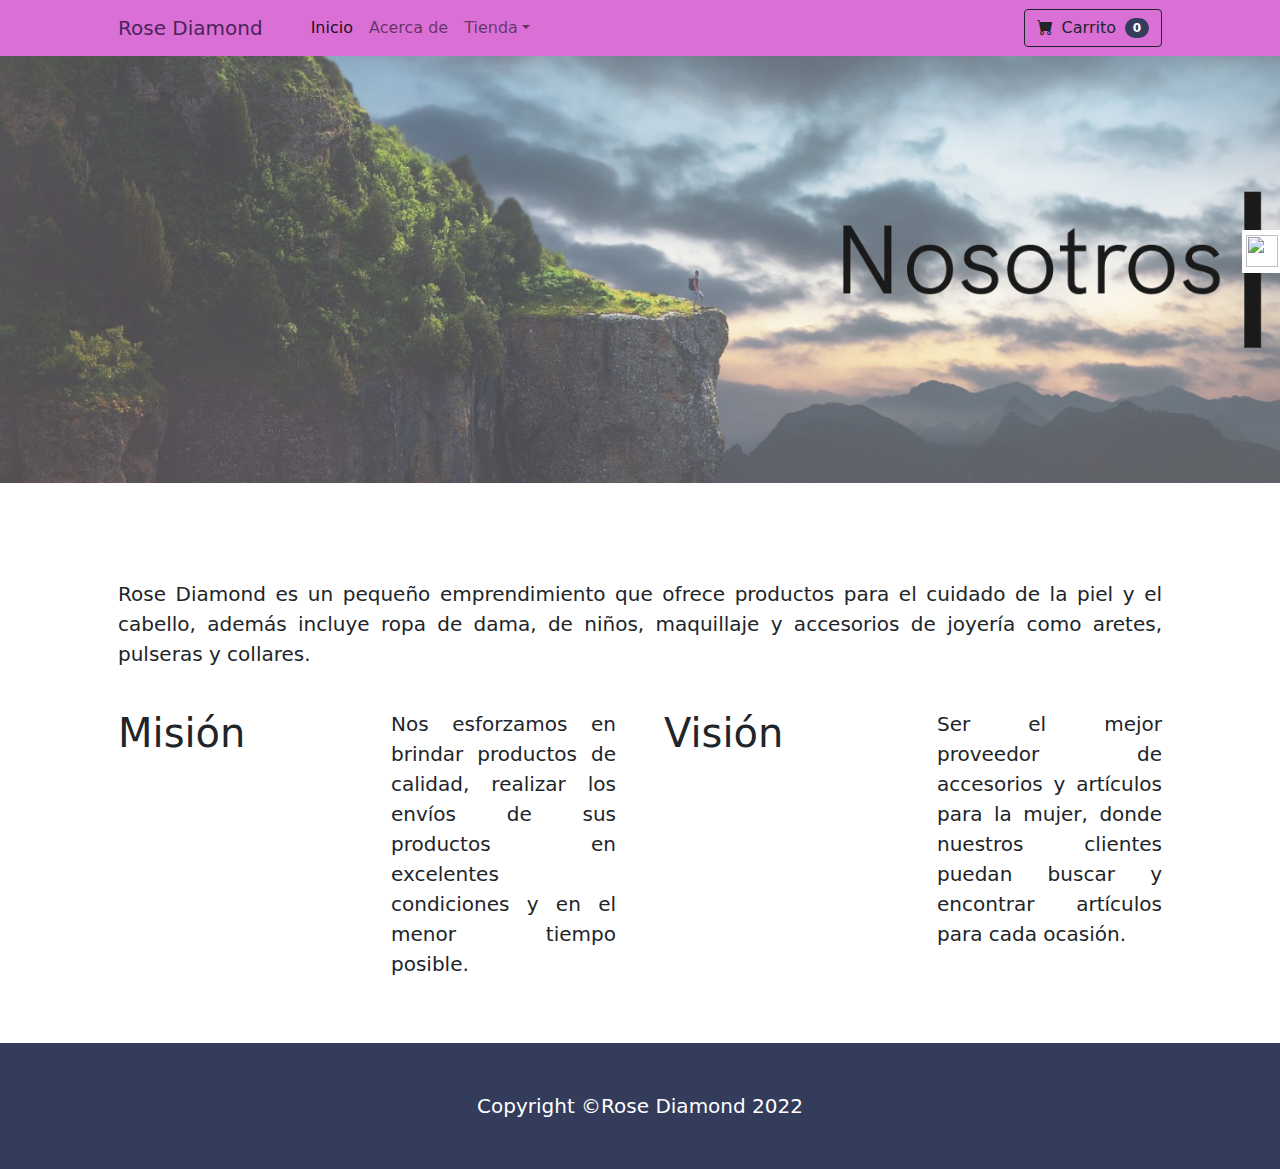
==== acercaDe.html @ ee051b6a "Add files via upload" ====
<!DOCTYPE html>
<html lang="es">

<head>
    <meta charset="utf-8" />
    <meta name="viewport" content="width=device-width, initial-scale=1, shrink-to-fit=no" />
    <meta name="description" content="" />
    <meta name="author" content="" />
    <title>Posible pagina para proyecto integrador</title>
    <!-- Favicon-->
    <link rel="icon" type="image/x-icon" href="assets/favicon.ico" />
    <!-- Bootstrap icons-->
    <link href="https://cdn.jsdelivr.net/npm/bootstrap-icons@1.5.0/font/bootstrap-icons.css" rel="stylesheet" />
    <!-- Core theme CSS (includes Bootstrap)-->
    <link href="css/styles.css" rel="stylesheet" />
</head>

<body>
    <!-- Navigation-->
    <nav class="navbar navbar-expand-lg navbar-light bg-light">
        <div class="container px-4 px-lg-5">
            <a class="navbar-brand" href="index.html" style="color: #4A235A ;">Rose Diamond</a>
            <button class="navbar-toggler" type="button" data-bs-toggle="collapse"
                data-bs-target="#navbarSupportedContent" aria-controls="navbarSupportedContent" aria-expanded="false"
                aria-label="Toggle navigation"><span class="navbar-toggler-icon"></span></button>
            <div class="collapse navbar-collapse" id="navbarSupportedContent">
                <ul class="navbar-nav me-auto mb-2 mb-lg-0 ms-lg-4">
                    <li class="nav-item"><a class="nav-link active" aria-current="page" href="index.html">Inicio</a>
                    </li>
                    <li class="nav-item"><a class="nav-link" href="acercaDe.html">Acerca de</a></li>
                    <li class="nav-item dropdown">
                        <a class="nav-link dropdown-toggle" id="navbarDropdown" href="#" role="button"
                            data-bs-toggle="dropdown" aria-expanded="false">Tienda</a>
                        <ul class="dropdown-menu" aria-labelledby="navbarDropdown">
                            <li><a class="dropdown-item" href="#!">Todos los productos</a></li>
                            <li>
                                <hr class="dropdown-divider" />
                            </li>
                            <li><a class="dropdown-item" href="#!">Productos Populares</a></li>
                            <li><a class="dropdown-item" href="#!">Lanzamientos</a></li>
                        </ul>
                    </li>
                </ul>
                <form class="d-flex">
                    <button class="btn btn-outline-dark" type="submit">
                        <i class="bi-cart-fill me-1"></i>
                        Carrito
                        <span class="badge bg-dark text-white ms-1 rounded-pill">0</span>
                    </button>
                </form>
            </div>
        </div>
    </nav>
    <!-- Header-->
    <img src="/img/bannerAcercaDe.png" class="img-fluid" alt="..." width="1520" height="">
    <!-- Section-->
    <section class="py-5">
        <div class="container px-4 px-lg-5 mt-5">
            <p align="justify">Rose Diamond es un pequeño emprendimiento que ofrece productos para el cuidado de la piel
                y el cabello, además incluye ropa de dama, de niños, maquillaje y accesorios de joyería como aretes,
                pulseras y collares.</p>
            <br>
            <div class="row gx-4 gx-lg-5 row-cols-2 row-cols-md-3 row-cols-xl-4 justify-content-center">
                <h1>Misión</h1>
                <p align="justify">Nos esforzamos en brindar productos de calidad, realizar los envíos de sus productos
                    en excelentes condiciones y en el menor tiempo posible. </p>
                <h1>Visión</h1>
                <p align="justify">Ser el mejor proveedor de accesorios y artículos para la mujer, donde nuestros
                    clientes puedan buscar y encontrar artículos para cada ocasión. </p>
            </div>
        </div>
    </section>
    <!-- Footer-->
    <footer class="py-5 bg-dark">
        <div class="container">
            <p class="m-0 text-center text-white">Copyright &copy;Rose Diamond 2022</p>
        </div>
    </footer>

    <div class="sticky-container">
        <ul class="sticky">
            <li>
                <img src="img/facebook.png" width="32" height="32">
                <p><a href="#" target="_blank">Siguenos en<br>Facebook</a></p>
            </li>
        </ul>
    </div>
    <!-- Bootstrap core JS-->
    <script src="https://cdn.jsdelivr.net/npm/bootstrap@5.1.3/dist/js/bootstrap.bundle.min.js"></script>
    <!-- Core theme JS-->
    <script src="js/scripts.js"></script>
</body>

</html>
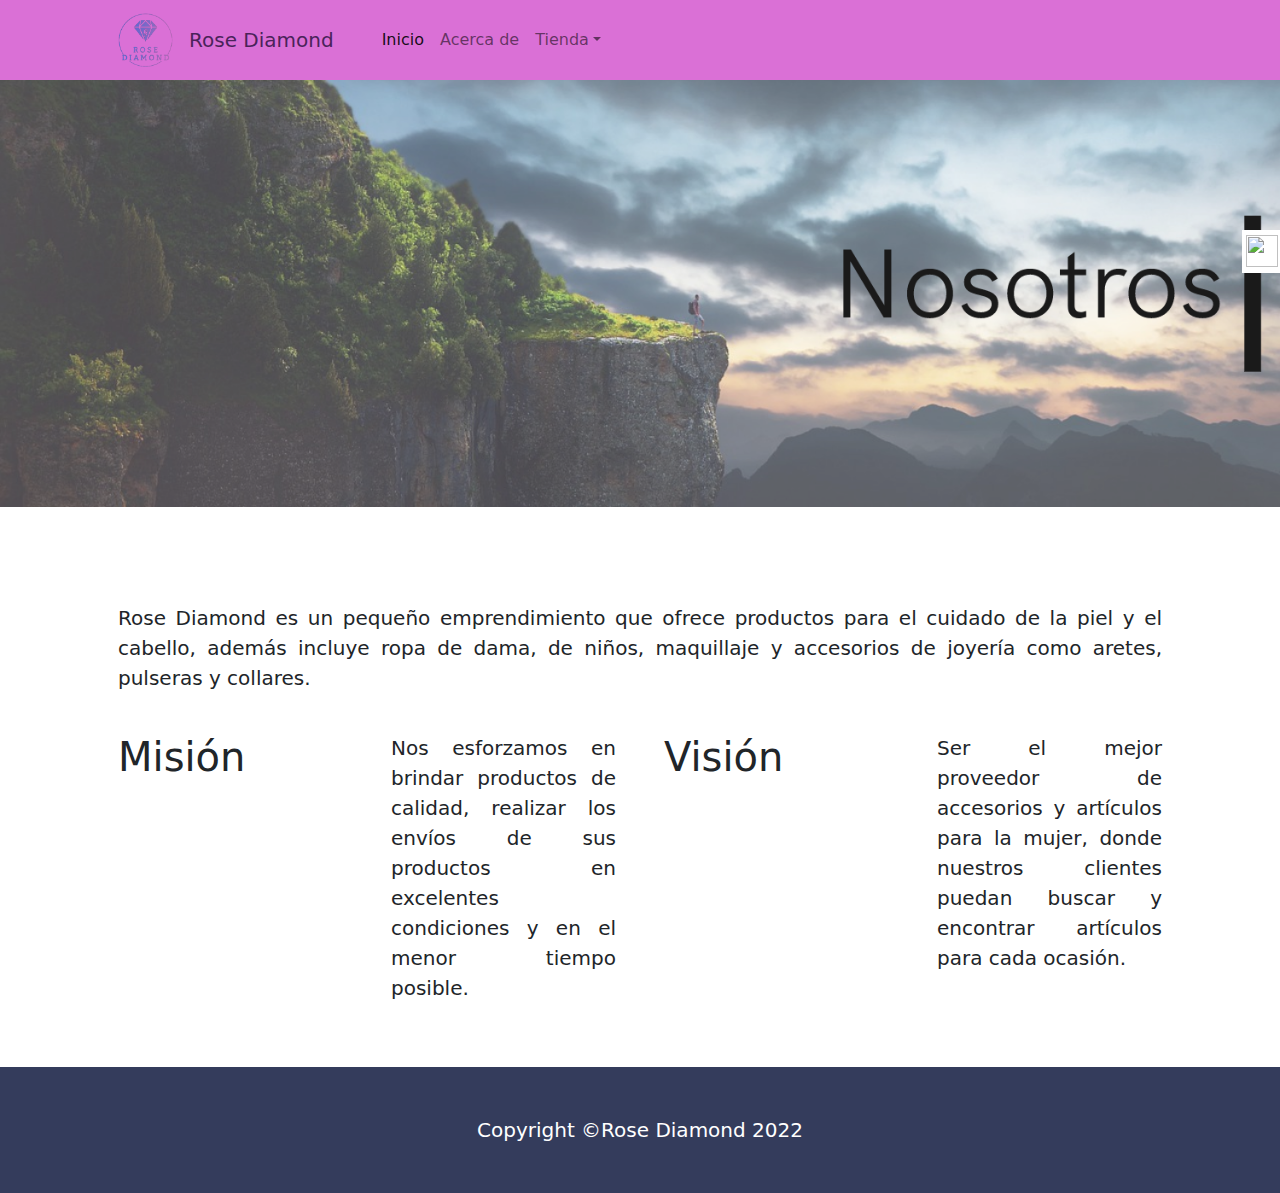
==== commit b2baf4ee: "Reubicación del logo" ====
--- a/acercaDe.html
+++ b/acercaDe.html
@@ -19,6 +19,9 @@
     <!-- Navigation-->
     <nav class="navbar navbar-expand-lg navbar-light bg-light">
         <div class="container px-4 px-lg-5">
+            <a class="navbar-brand" href="index.html">
+                <img src="img/lo-remove.png" width="55" alt="Rose Diamond">
+            </a>
             <a class="navbar-brand" href="index.html" style="color: #4A235A ;">Rose Diamond</a>
             <button class="navbar-toggler" type="button" data-bs-toggle="collapse"
                 data-bs-target="#navbarSupportedContent" aria-controls="navbarSupportedContent" aria-expanded="false"
@@ -42,11 +45,7 @@
                     </li>
                 </ul>
                 <form class="d-flex">
-                    <button class="btn btn-outline-dark" type="submit">
-                        <i class="bi-cart-fill me-1"></i>
-                        Carrito
-                        <span class="badge bg-dark text-white ms-1 rounded-pill">0</span>
-                    </button>
+                    
                 </form>
             </div>
         </div>
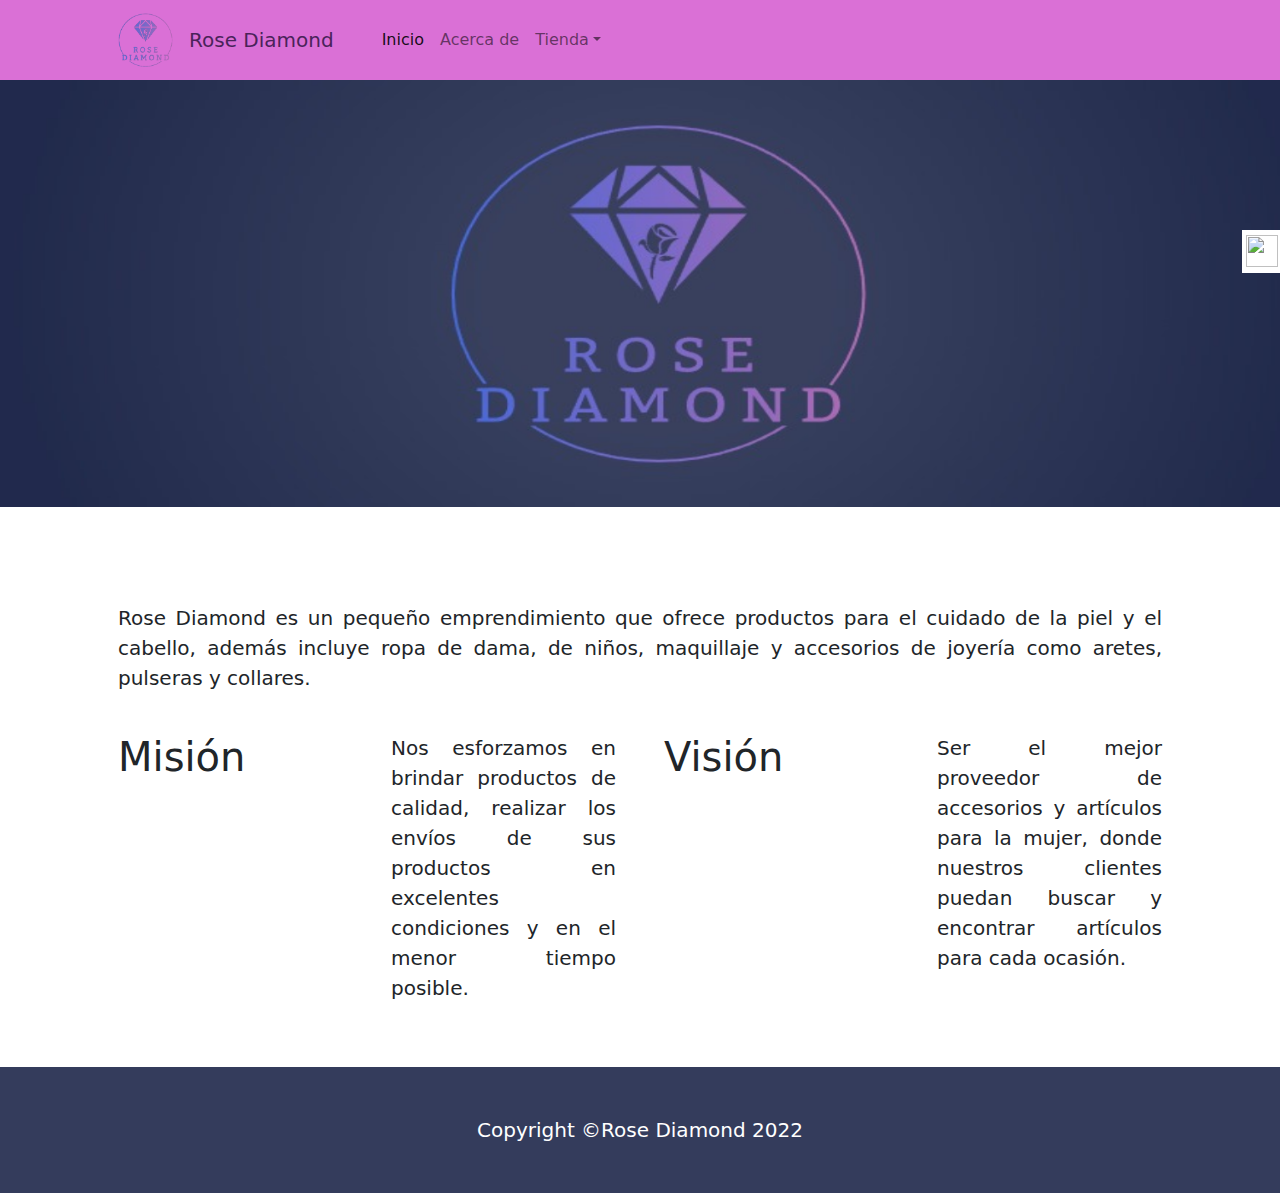
==== commit 006f4248: "Add files via upload" ====
--- a/acercaDe.html
+++ b/acercaDe.html
@@ -6,7 +6,7 @@
     <meta name="viewport" content="width=device-width, initial-scale=1, shrink-to-fit=no" />
     <meta name="description" content="" />
     <meta name="author" content="" />
-    <title>Posible pagina para proyecto integrador</title>
+    <title>Rose Diamond</title>
     <!-- Favicon-->
     <link rel="icon" type="image/x-icon" href="assets/favicon.ico" />
     <!-- Bootstrap icons-->
@@ -35,12 +35,12 @@
                         <a class="nav-link dropdown-toggle" id="navbarDropdown" href="#" role="button"
                             data-bs-toggle="dropdown" aria-expanded="false">Tienda</a>
                         <ul class="dropdown-menu" aria-labelledby="navbarDropdown">
-                            <li><a class="dropdown-item" href="#!">Todos los productos</a></li>
+                            <li><a class="dropdown-item" href="http://localhost/tienda">Todos los productos</a></li>
                             <li>
                                 <hr class="dropdown-divider" />
                             </li>
-                            <li><a class="dropdown-item" href="#!">Productos Populares</a></li>
-                            <li><a class="dropdown-item" href="#!">Lanzamientos</a></li>
+                            <li><a class="dropdown-item" href="http://localhost/tienda/mx/2-inicio?order=product.sales.desc">Productos Populares</a></li>
+                            <li><a class="dropdown-item" href="http://localhost/tienda/mx/2-inicio?order=product.position.asc">Lanzamientos</a></li>
                         </ul>
                     </li>
                 </ul>
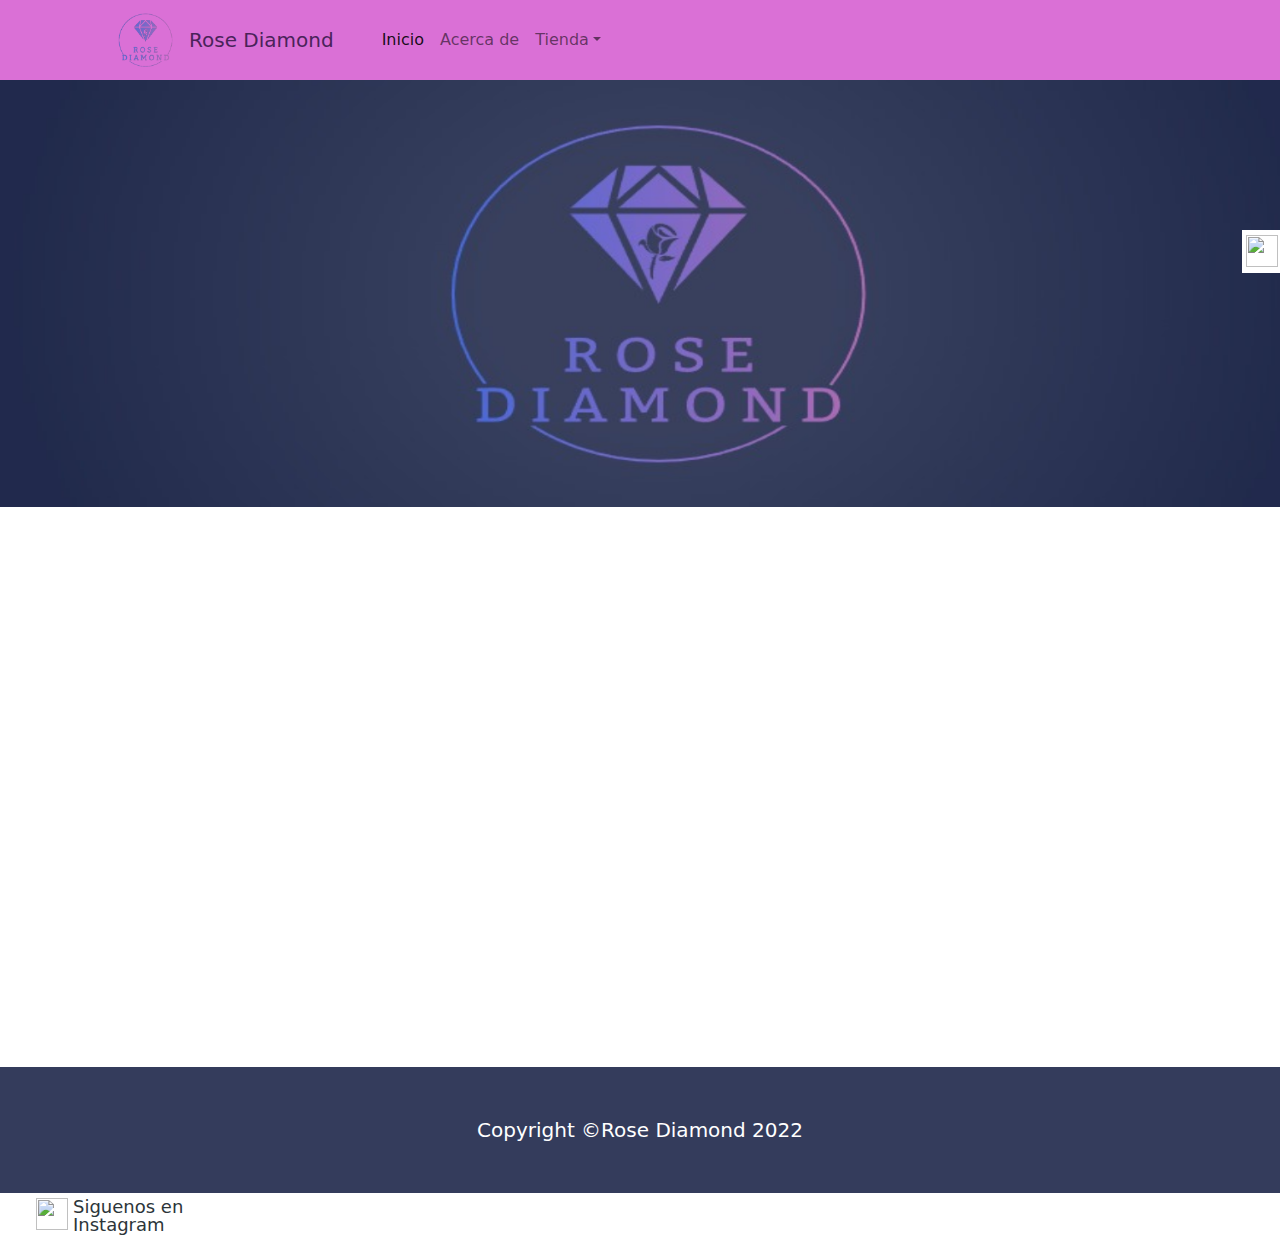
==== commit e77ff93c: "Add files via upload" ====
--- a/acercaDe.html
+++ b/acercaDe.html
@@ -16,7 +16,7 @@
 </head>
 
 <body>
-    <!-- Navigation-->
+    <!-- Barra de Navegación-->
     <nav class="navbar navbar-expand-lg navbar-light bg-light">
         <div class="container px-4 px-lg-5">
             <a class="navbar-brand" href="index.html">
@@ -25,7 +25,7 @@
             <a class="navbar-brand" href="index.html" style="color: #4A235A ;">Rose Diamond</a>
             <button class="navbar-toggler" type="button" data-bs-toggle="collapse"
                 data-bs-target="#navbarSupportedContent" aria-controls="navbarSupportedContent" aria-expanded="false"
-                aria-label="Toggle navigation"><span class="navbar-toggler-icon"></span></button>
+                aria-label="Toggle Barra de Navegación"><span class="navbar-toggler-icon"></span></button>
             <div class="collapse navbar-collapse" id="navbarSupportedContent">
                 <ul class="navbar-nav me-auto mb-2 mb-lg-0 ms-lg-4">
                     <li class="nav-item"><a class="nav-link active" aria-current="page" href="index.html">Inicio</a>
@@ -55,17 +55,17 @@
     <!-- Section-->
     <section class="py-5">
         <div class="container px-4 px-lg-5 mt-5">
-            <p align="justify">Rose Diamond es un pequeño emprendimiento que ofrece productos para el cuidado de la piel
+            <p align="justify"><FONT COLOR="white">Rose Diamond es un pequeño emprendimiento que ofrece productos para el cuidado de la piel
                 y el cabello, además incluye ropa de dama, de niños, maquillaje y accesorios de joyería como aretes,
-                pulseras y collares.</p>
+                pulseras y collares.</FONT></p>
             <br>
             <div class="row gx-4 gx-lg-5 row-cols-2 row-cols-md-3 row-cols-xl-4 justify-content-center">
-                <h1>Misión</h1>
-                <p align="justify">Nos esforzamos en brindar productos de calidad, realizar los envíos de sus productos
-                    en excelentes condiciones y en el menor tiempo posible. </p>
-                <h1>Visión</h1>
-                <p align="justify">Ser el mejor proveedor de accesorios y artículos para la mujer, donde nuestros
-                    clientes puedan buscar y encontrar artículos para cada ocasión. </p>
+                <h1><FONT COLOR="white">Misión</FONT></h1>
+                <p align="justify"><FONT COLOR="white">Nos esforzamos en brindar productos de calidad, realizar los envíos de sus productos
+                    en excelentes condiciones y en el menor tiempo posible. </FONT></p>
+                <h1><FONT COLOR="white">Visión</FONT></h1>
+                <p align="justify"><FONT COLOR="white">Ser el mejor proveedor de accesorios y artículos para la mujer, donde nuestros
+                    clientes puedan buscar y encontrar artículos para cada ocasión.</FONT> </p>
             </div>
         </div>
     </section>
@@ -76,11 +76,21 @@
         </div>
     </footer>
 
+    <!-- Vinculo de red social Facebook -->
     <div class="sticky-container">
         <ul class="sticky">
             <li>
                 <img src="img/facebook.png" width="32" height="32">
                 <p><a href="#" target="_blank">Siguenos en<br>Facebook</a></p>
+            </li>
+        </ul>
+    </div>
+    <!-- Vinculo de red social Instagram -->
+    <div class="sticky-containerinsta">
+        <ul class="sticky">
+            <li>
+                <img src="img\instagram logo.png" width="32" height="32">
+                <p><a href="https://instagram.com/rosedesigns52?igshid=YmMyMTA2M2Y=" target="_blank">Siguenos en<br>Instagram</a></p>
             </li>
         </ul>
     </div>
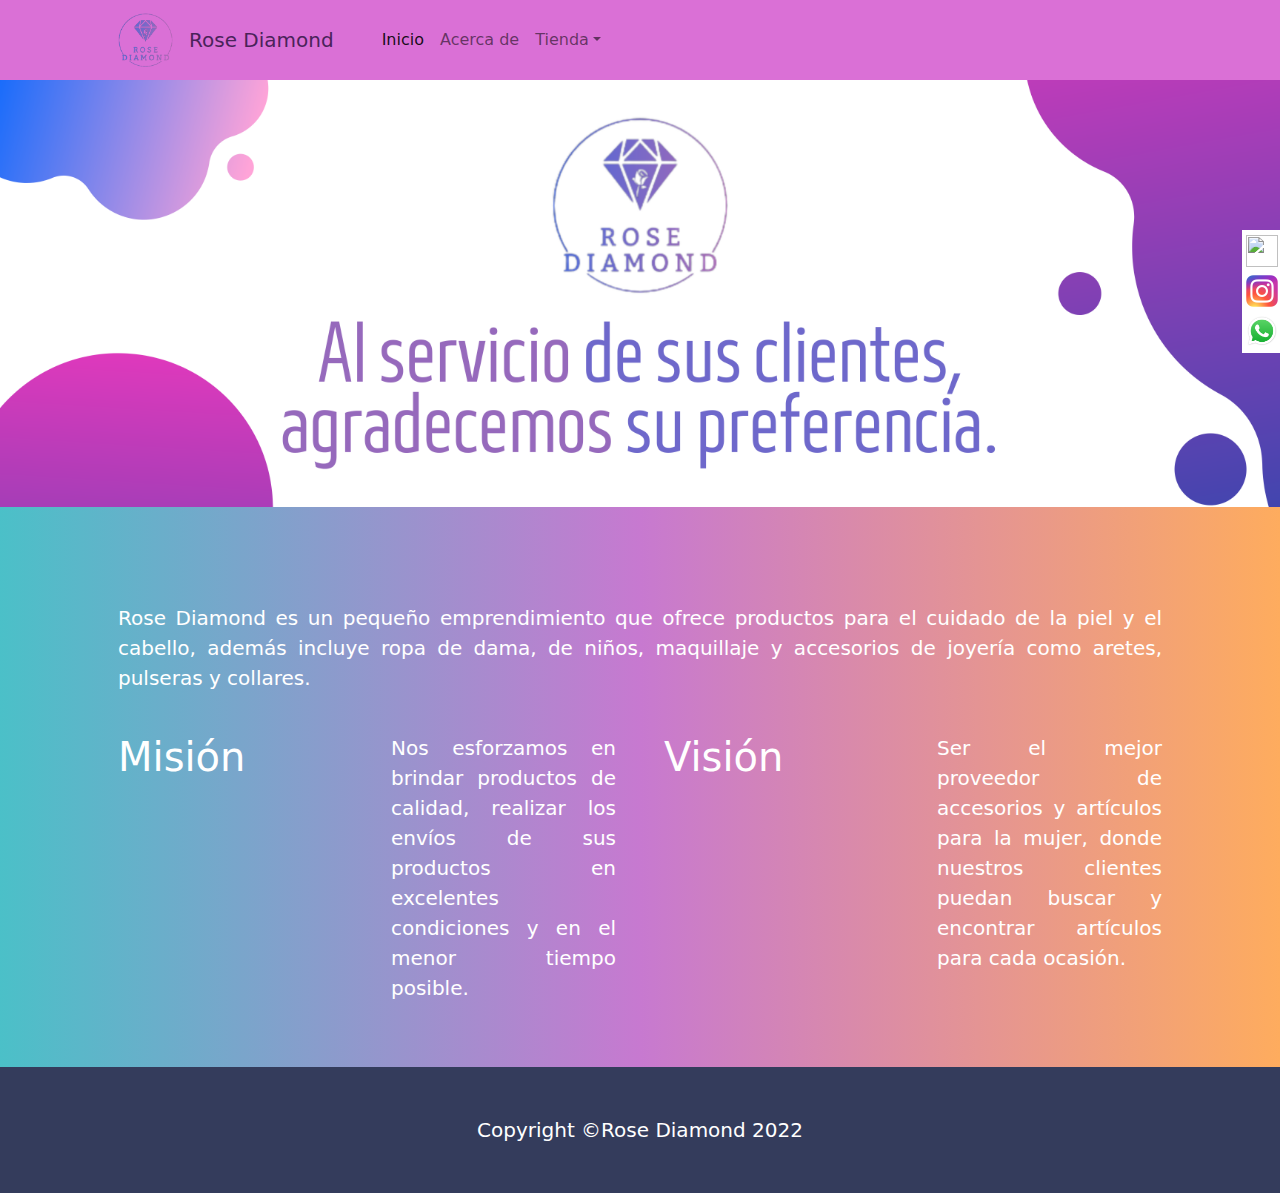
==== commit 4913ed03: "Add files via upload" ====
--- a/acercaDe.html
+++ b/acercaDe.html
@@ -51,7 +51,7 @@
         </div>
     </nav>
     <!-- Header-->
-    <img src="/img/bannerAcercaDe.png" class="img-fluid" alt="..." width="1520" height="">
+    <img src="img\banner aD.png" class="img-fluid" alt="..." width="1520" height="">
     <!-- Section-->
     <section class="py-5">
         <div class="container px-4 px-lg-5 mt-5">
@@ -94,6 +94,15 @@
             </li>
         </ul>
     </div>
+    <!-- Vinculo de red social Whatsapp -->
+    <div class="sticky-containerwhat">
+        <ul class="sticky">
+            <li>
+                <img src="img\WhatsApp.svg.png" width="32" height="32">
+                <p><a href="https://wa.me/+5219511701618" target="_blank">Mensajes en<br>Whatsapp</a></p>
+            </li>
+        </ul>
+    </div>
     <!-- Bootstrap core JS-->
     <script src="https://cdn.jsdelivr.net/npm/bootstrap@5.1.3/dist/js/bootstrap.bundle.min.js"></script>
     <!-- Core theme JS-->
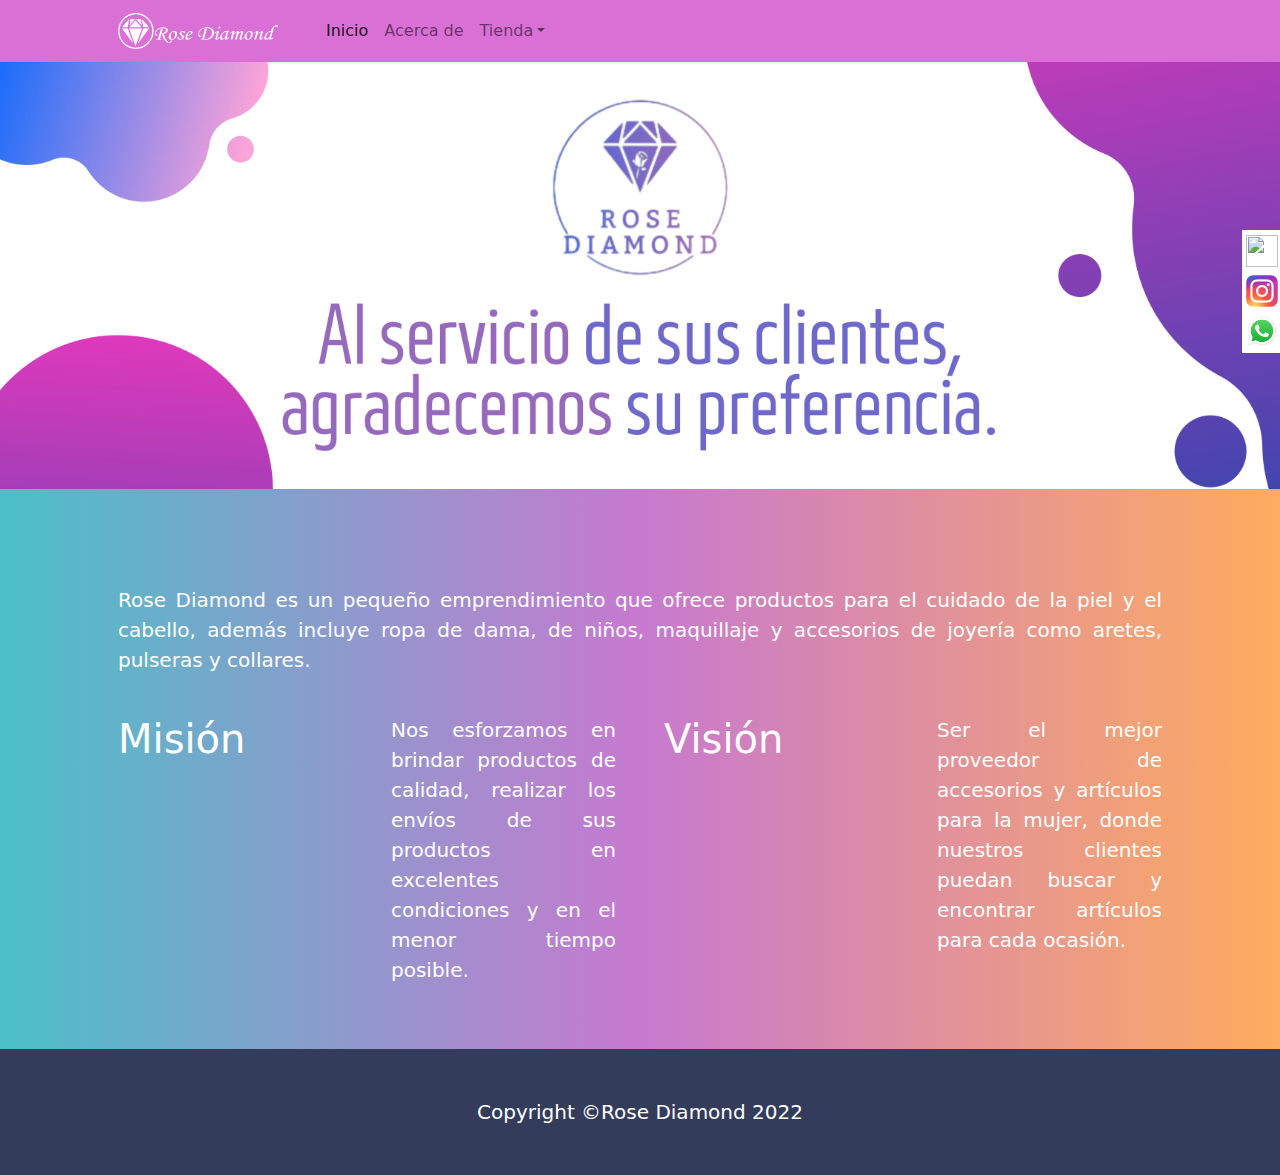
==== commit 733c8c0d: "actualizacion de logo" ====
--- a/acercaDe.html
+++ b/acercaDe.html
@@ -20,9 +20,9 @@
     <nav class="navbar navbar-expand-lg navbar-light bg-light">
         <div class="container px-4 px-lg-5">
             <a class="navbar-brand" href="index.html">
-                <img src="img/lo-remove.png" width="55" alt="Rose Diamond">
+                <img src="img/boton del logoPaginaPrincipal.png" width="160" alt="Rose Diamond">
             </a>
-            <a class="navbar-brand" href="index.html" style="color: #4A235A ;">Rose Diamond</a>
+            
             <button class="navbar-toggler" type="button" data-bs-toggle="collapse"
                 data-bs-target="#navbarSupportedContent" aria-controls="navbarSupportedContent" aria-expanded="false"
                 aria-label="Toggle Barra de Navegación"><span class="navbar-toggler-icon"></span></button>
